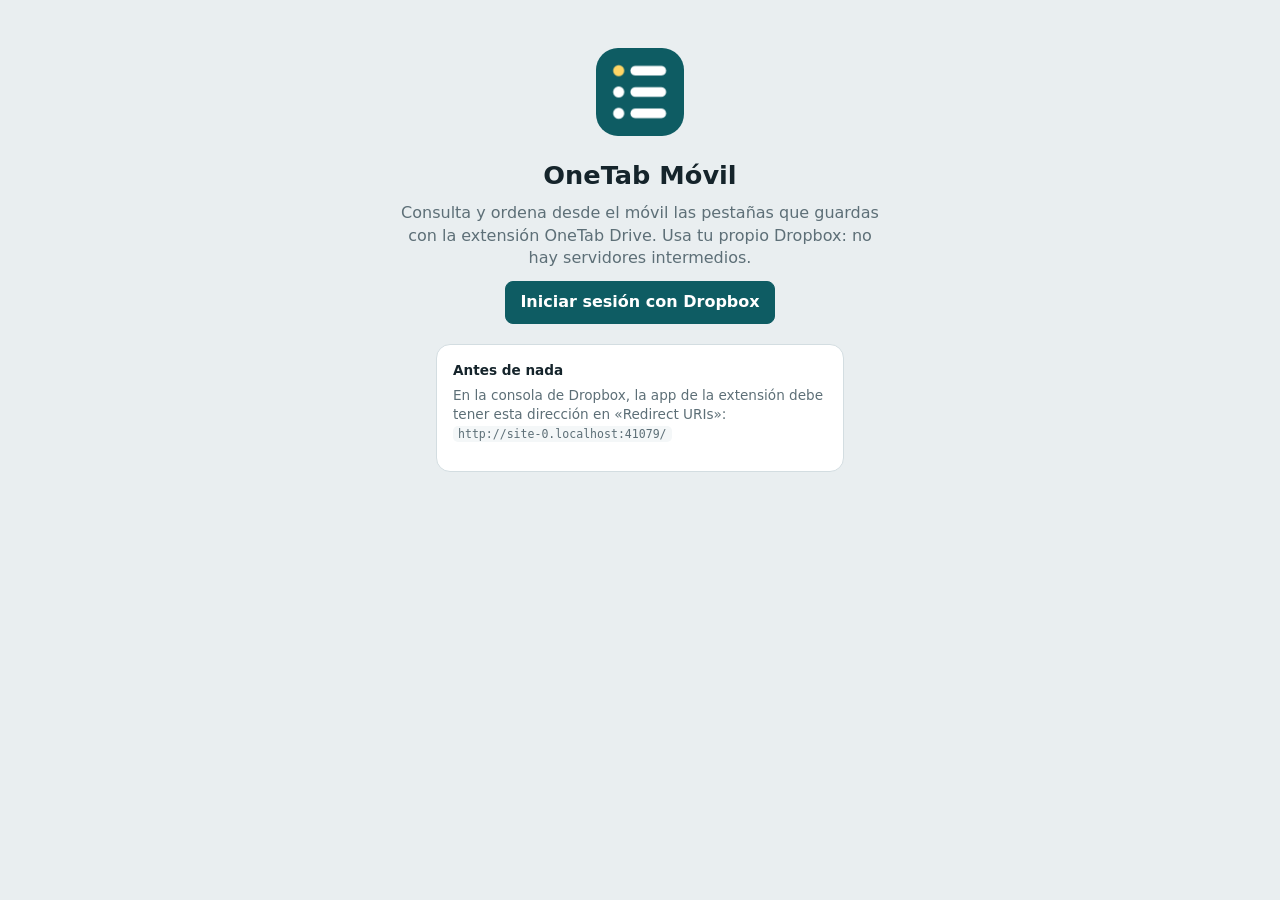
==== index.html @ 8a28ed61 "OneTab Móvil 1.0.0: PWA para gestionar desde el móvil las pestañas de OneTab Drive (Dropbox) Co-Auth" ====
<!doctype html>
<html lang="es">
<head>
<meta charset="utf-8">
<meta name="viewport" content="width=device-width, initial-scale=1, viewport-fit=cover">
<meta http-equiv="Content-Security-Policy" content="default-src 'self'; script-src 'self'; style-src 'self' 'unsafe-inline'; img-src 'self' data:; connect-src https://api.dropboxapi.com https://content.dropboxapi.com; manifest-src 'self'; worker-src 'self'; base-uri 'none'; form-action 'self'; object-src 'none'">
<meta name="referrer" content="no-referrer">
<meta name="theme-color" content="#0e5c63">
<meta name="description" content="Gestiona desde el móvil las pestañas que guardas con OneTab Drive (Dropbox).">
<title>OneTab Móvil</title>
<link rel="manifest" href="manifest.webmanifest">
<link rel="icon" href="icons/icon-192.png">
<link rel="apple-touch-icon" href="icons/apple-touch-icon.png">
<link rel="stylesheet" href="app.css">
<script type="module" src="js/app.js"></script>
</head>
<body>
<div id="app" class="app" aria-live="polite">
  <p class="boot">Cargando…</p>
</div>
<dialog id="sheet" class="sheet"></dialog>
<div id="toast" class="toast" role="status" hidden></div>
<noscript><p class="boot">Esta app necesita JavaScript.</p></noscript>
</body>
</html>
---- app.css ----
/* Mismos colores que la extensión (manager/tokens.css). Claro/oscuro según el sistema o el ajuste. */
:root {
  color-scheme: light;
  --bg: #e9eef0; --surface: #ffffff; --surface-2: #f4f7f8; --ink: #15242b; --muted: #5d6f77; --line: #d3dde1;
  --accent: #0e5c63; --accent-ink: #ffffff; --accent-soft: #d6eaec; --mark: #e8a913; --danger: #b3261e; --focus: #1f7a83;
  --radius-s: 8px; --radius-m: 14px;
  --font: system-ui, -apple-system, "Segoe UI", Roboto, "Helvetica Neue", Arial, sans-serif;
  --safe-b: env(safe-area-inset-bottom, 0px);
  --safe-t: env(safe-area-inset-top, 0px);
}
@media (prefers-color-scheme: dark) {
  :root:not([data-theme="light"]) {
    color-scheme: dark;
    --bg: #0d1517; --surface: #152024; --surface-2: #1b282d; --ink: #e2ebed; --muted: #8ea1a7; --line: #2a3a40;
    --accent: #5cc3c9; --accent-ink: #072326; --accent-soft: #173a3e; --mark: #f2c14e; --danger: #f2867d; --focus: #7fd6db;
  }
}
:root[data-theme="dark"] {
  color-scheme: dark;
  --bg: #0d1517; --surface: #152024; --surface-2: #1b282d; --ink: #e2ebed; --muted: #8ea1a7; --line: #2a3a40;
  --accent: #5cc3c9; --accent-ink: #072326; --accent-soft: #173a3e; --mark: #f2c14e; --danger: #f2867d; --focus: #7fd6db;
}

* { box-sizing: border-box; }
html, body { margin: 0; background: var(--bg); color: var(--ink); font: 16px/1.4 var(--font); -webkit-text-size-adjust: 100%; }
body { min-height: 100dvh; overscroll-behavior-y: contain; }
a { color: inherit; }
button, input, select, textarea { font: inherit; color: inherit; }
:focus-visible { outline: 2px solid var(--focus); outline-offset: 2px; }
.boot { padding: 40px 16px; text-align: center; color: var(--muted); }
.muted { color: var(--muted); }
.small { font-size: .85rem; }
[hidden] { display: none !important; }

/* ───── Estructura ───── */
.app { max-width: 760px; margin: 0 auto; min-height: 100dvh; display: flex; flex-direction: column; }
.top { position: sticky; top: 0; z-index: 5; background: var(--bg); padding: calc(10px + var(--safe-t)) 16px 8px; }
.top-row { display: flex; align-items: center; gap: 10px; }
.top h1 { font-size: 1.35rem; margin: 0; flex: 1; min-width: 0; overflow: hidden; text-overflow: ellipsis; white-space: nowrap; }
.pill { border: 1px solid var(--line); background: var(--surface); border-radius: 999px; padding: 5px 10px; font-size: .8rem; display: inline-flex; align-items: center; gap: 6px; cursor: pointer; white-space: nowrap; }
.pill .dot { width: 8px; height: 8px; border-radius: 50%; background: var(--muted); }
.pill[data-s="ok"] .dot { background: #2e9b57; }
.pill[data-s="syncing"] .dot { background: var(--mark); animation: pulse 1s infinite alternate; }
.pill[data-s="error"] .dot, .pill[data-s="locked"] .dot { background: var(--danger); }
@keyframes pulse { to { opacity: .3; } }
.search { margin-top: 10px; display: flex; gap: 8px; }
.field { width: 100%; border: 1px solid var(--line); background: var(--surface); border-radius: var(--radius-s); padding: 10px 12px; min-height: 44px; }
textarea.field { min-height: 90px; resize: vertical; }
select.field { padding-right: 8px; }
.filters { display: flex; gap: 8px; margin-top: 8px; overflow-x: auto; padding-bottom: 2px; scrollbar-width: none; }
.filters::-webkit-scrollbar { display: none; }
.filters select { width: auto; min-height: 38px; padding: 6px 10px; font-size: .9rem; flex: none; max-width: 60vw; }
.main { flex: 1; padding: 4px 16px calc(96px + var(--safe-b)); }

.nav { position: fixed; left: 0; right: 0; bottom: 0; z-index: 6; background: var(--surface); border-top: 1px solid var(--line); display: flex; justify-content: center; padding-bottom: var(--safe-b); }
.nav-in { display: flex; width: 100%; max-width: 760px; }
.nav a { flex: 1; text-decoration: none; display: flex; flex-direction: column; align-items: center; gap: 2px; padding: 8px 2px 9px; font-size: .72rem; color: var(--muted); position: relative; min-height: 56px; }
.nav a[aria-current="page"] { color: var(--accent); font-weight: 600; }
.nav svg { width: 24px; height: 24px; }
.badge { position: absolute; top: 4px; left: calc(50% + 6px); background: var(--danger); color: #fff; border-radius: 999px; font-size: .68rem; padding: 0 6px; line-height: 17px; font-weight: 600; }

.fab { position: fixed; right: max(16px, calc(50vw - 364px)); bottom: calc(72px + var(--safe-b)); z-index: 6; width: 56px; height: 56px; border-radius: 18px; border: none; background: var(--accent); color: var(--accent-ink); box-shadow: 0 6px 18px rgb(0 0 0 / .22); display: grid; place-items: center; cursor: pointer; }
.fab svg { width: 26px; height: 26px; }

/* ───── Botones ───── */
.btn { border: 1px solid var(--line); background: var(--surface); border-radius: var(--radius-s); padding: 9px 14px; min-height: 42px; cursor: pointer; display: inline-flex; align-items: center; justify-content: center; gap: 6px; }
.btn.primary { background: var(--accent); color: var(--accent-ink); border-color: var(--accent); font-weight: 600; }
.btn.danger { color: var(--danger); }
.btn.block { width: 100%; }
.icon-btn { border: none; background: none; width: 42px; height: 42px; border-radius: 50%; display: grid; place-items: center; cursor: pointer; color: var(--muted); flex: none; }
.icon-btn svg { width: 22px; height: 22px; }
.icon-btn.on { color: var(--mark); }
.row { display: flex; gap: 8px; flex-wrap: wrap; align-items: center; }

/* ───── Tarjetas de grupo ───── */
.count { color: var(--muted); font-size: .85rem; margin: 6px 2px 10px; }
.group { background: var(--surface); border: 1px solid var(--line); border-radius: var(--radius-m); margin-bottom: 10px; overflow: hidden; }
.g-head { display: flex; align-items: flex-start; gap: 4px; padding: 6px 4px 6px 12px; }
.g-main { flex: 1; min-width: 0; padding: 6px 0; cursor: pointer; background: none; border: none; text-align: left; }
.g-title { font-weight: 600; overflow-wrap: anywhere; }
.g-meta { font-size: .8rem; color: var(--muted); margin-top: 2px; display: flex; flex-wrap: wrap; gap: 4px 8px; align-items: center; }
.chip { display: inline-flex; align-items: center; gap: 5px; border-radius: 999px; padding: 1px 8px; background: var(--surface-2); border: 1px solid var(--line); font-size: .75rem; color: var(--ink); }
.chip i { width: 8px; height: 8px; border-radius: 50%; display: inline-block; }
.g-note { margin: 0 12px 8px; padding: 8px 10px; background: var(--surface-2); border-radius: var(--radius-s); font-size: .88rem; white-space: pre-wrap; overflow-wrap: anywhere; }
.tabs { list-style: none; margin: 0; padding: 0 0 6px; border-top: 1px solid var(--line); }
.tab { display: flex; align-items: center; gap: 6px; padding: 0 4px 0 12px; }
.tab + .tab { border-top: 1px solid color-mix(in srgb, var(--line) 55%, transparent); }
.tab a { flex: 1; min-width: 0; display: flex; gap: 10px; align-items: center; padding: 9px 0; text-decoration: none; }
.fav { width: 28px; height: 28px; border-radius: 7px; flex: none; display: grid; place-items: center; font-size: .8rem; font-weight: 700; color: #fff; text-transform: uppercase; }
.t-txt { min-width: 0; }
.t-title { display: block; overflow: hidden; text-overflow: ellipsis; white-space: nowrap; font-size: .95rem; }
.t-url { display: block; overflow: hidden; text-overflow: ellipsis; white-space: nowrap; font-size: .76rem; color: var(--muted); }
.tg { font-size: .72rem; margin: 6px 12px 0; color: var(--muted); }
mark { background: color-mix(in srgb, var(--mark) 45%, transparent); color: inherit; border-radius: 3px; }
.more { display: flex; justify-content: center; margin: 12px 0; }

.empty { text-align: center; padding: 40px 12px; color: var(--muted); }
.empty h2 { color: var(--ink); font-size: 1.1rem; margin: 0 0 6px; }

/* ───── Paneles (ajustes, inicio de sesión) ───── */
.panel { background: var(--surface); border: 1px solid var(--line); border-radius: var(--radius-m); padding: 16px; margin-bottom: 12px; }
.panel h2 { font-size: 1.05rem; margin: 0 0 8px; }
.panel p { margin: 0 0 10px; }
.panel label.opt { display: flex; gap: 10px; align-items: center; min-height: 44px; }
.panel label.opt input { width: 20px; height: 20px; accent-color: var(--accent); }
.list-plain { list-style: none; padding: 0; margin: 0 0 10px; }
.list-plain li { display: flex; align-items: center; gap: 8px; padding: 6px 0; border-bottom: 1px solid var(--line); }
.list-plain li span { flex: 1; min-width: 0; overflow-wrap: anywhere; }
.hero { padding: calc(48px + var(--safe-t)) 16px 24px; text-align: center; }
.hero img { width: 88px; height: 88px; border-radius: 22px; }
.hero h1 { margin: 16px 0 8px; font-size: 1.6rem; }
.hero p { color: var(--muted); max-width: 30em; margin: 0 auto 12px; }
.hero .panel { text-align: left; max-width: 30em; margin: 20px auto; }
.err { color: var(--danger); }
code { font-size: .85em; background: var(--surface-2); padding: 1px 5px; border-radius: 5px; overflow-wrap: anywhere; }

/* ───── Hoja inferior (menús y formularios) ───── */
.sheet { border: none; padding: 0; margin: auto auto 0; width: 100%; max-width: 760px; max-height: 88dvh; border-radius: 18px 18px 0 0; background: var(--surface); color: var(--ink); overflow-y: auto; overscroll-behavior: contain; }
.sheet::backdrop { background: rgb(0 0 0 / .45); }
.sheet[open] { animation: up .18s ease-out; }
@keyframes up { from { transform: translateY(30%); } }
.sheet-in { padding: 8px 16px calc(16px + var(--safe-b)); }
.sheet-grip { width: 40px; height: 4px; border-radius: 4px; background: var(--line); margin: 6px auto 10px; }
.sheet h3 { margin: 0 0 4px; font-size: 1.05rem; overflow-wrap: anywhere; }
.sheet .sub { color: var(--muted); font-size: .82rem; margin: 0 0 10px; overflow-wrap: anywhere; }
.menu { list-style: none; margin: 0; padding: 0; }
.menu button { width: 100%; text-align: left; background: none; border: none; padding: 13px 4px; display: flex; gap: 14px; align-items: center; cursor: pointer; border-radius: var(--radius-s); }
.menu button:active { background: var(--surface-2); }
.menu svg { width: 22px; height: 22px; color: var(--muted); flex: none; }
.menu .danger, .menu .danger svg { color: var(--danger); }
.form { display: grid; gap: 12px; }
.form label { display: grid; gap: 4px; font-size: .9rem; }
.form .actions { display: flex; gap: 8px; justify-content: flex-end; margin-top: 4px; }

.toast { position: fixed; left: 50%; bottom: calc(140px + var(--safe-b)); transform: translateX(-50%); background: var(--ink); color: var(--bg); padding: 10px 16px; border-radius: 10px; z-index: 20; max-width: calc(100vw - 32px); font-size: .9rem; box-shadow: 0 4px 14px rgb(0 0 0 / .25); }
.btn svg { width: 20px; height: 20px; flex: none; }
.list-plain li .chip { flex: none; }
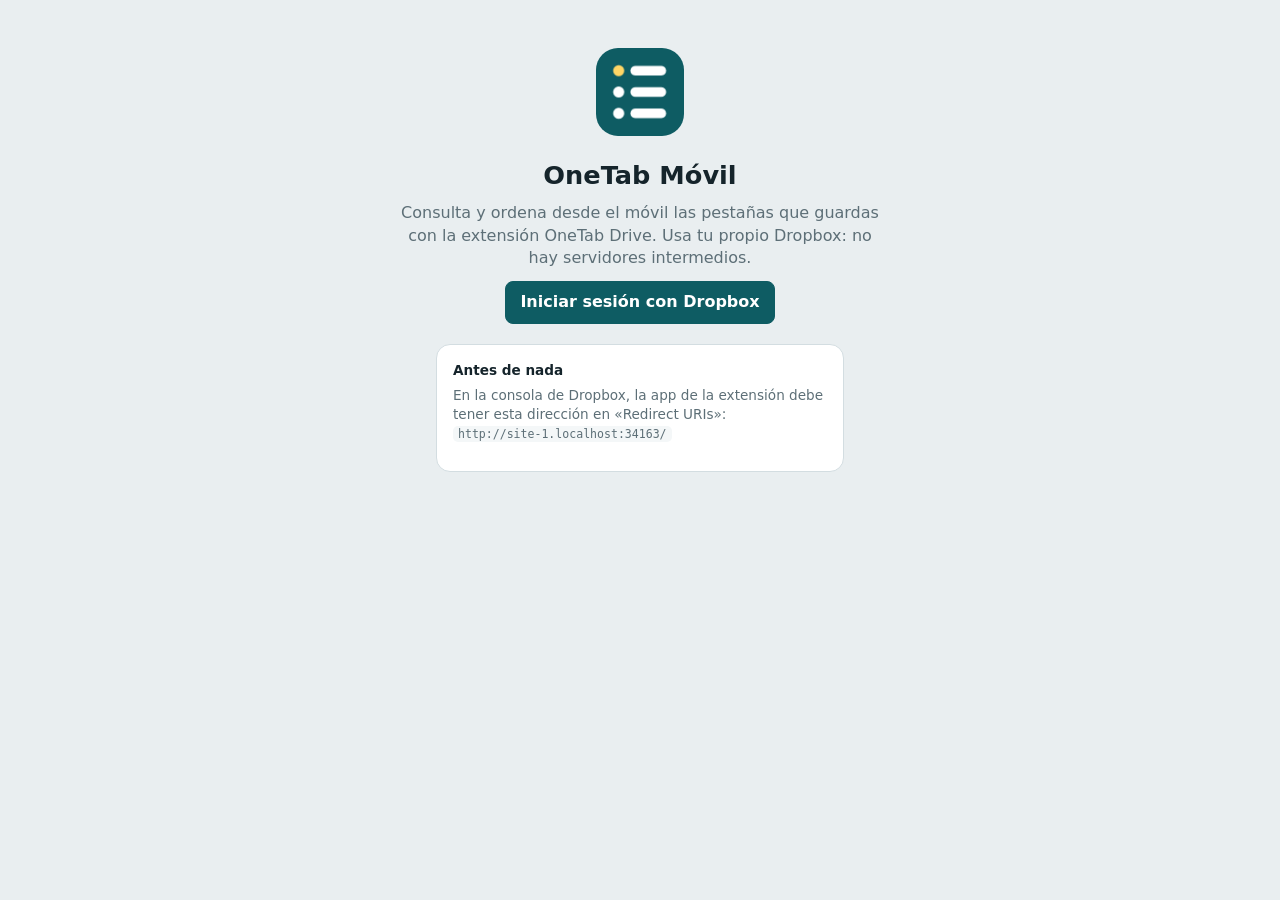
==== commit e9067a1e: "OneTab Móvil 1.1.0: abrir y quitar, deshacer, selección múltiple, recordatorios, capturas, duplicado" ====
--- a/index.html
+++ b/index.html
@@ -3,7 +3,7 @@
 <head>
 <meta charset="utf-8">
 <meta name="viewport" content="width=device-width, initial-scale=1, viewport-fit=cover">
-<meta http-equiv="Content-Security-Policy" content="default-src 'self'; script-src 'self'; style-src 'self' 'unsafe-inline'; img-src 'self' data:; connect-src https://api.dropboxapi.com https://content.dropboxapi.com; manifest-src 'self'; worker-src 'self'; base-uri 'none'; form-action 'self'; object-src 'none'">
+<meta http-equiv="Content-Security-Policy" content="default-src 'self'; script-src 'self'; style-src 'self' 'unsafe-inline'; img-src 'self' data: blob:; connect-src https://api.dropboxapi.com https://content.dropboxapi.com; manifest-src 'self'; worker-src 'self'; base-uri 'none'; form-action 'self'; object-src 'none'">
 <meta name="referrer" content="no-referrer">
 <meta name="theme-color" content="#0e5c63">
 <meta name="description" content="Gestiona desde el móvil las pestañas que guardas con OneTab Drive (Dropbox).">
--- a/app.css
+++ b/app.css
@@ -83,8 +83,18 @@
 .chip i { width: 8px; height: 8px; border-radius: 50%; display: inline-block; }
 .g-note { margin: 0 12px 8px; padding: 8px 10px; background: var(--surface-2); border-radius: var(--radius-s); font-size: .88rem; white-space: pre-wrap; overflow-wrap: anywhere; }
 .tabs { list-style: none; margin: 0; padding: 0 0 6px; border-top: 1px solid var(--line); }
-.tab { display: flex; align-items: center; gap: 6px; padding: 0 4px 0 12px; }
-.tab + .tab { border-top: 1px solid color-mix(in srgb, var(--line) 55%, transparent); }
+.tab-wrap { position: relative; overflow: hidden; }
+.tab-wrap + .tab-wrap { border-top: 1px solid color-mix(in srgb, var(--line) 55%, transparent); }
+.tab { display: flex; align-items: center; gap: 6px; padding: 0 4px 0 12px; background: var(--surface); position: relative; touch-action: pan-y; }
+.swipe-bg { position: absolute; inset: 0; display: flex; align-items: center; justify-content: flex-end; gap: 8px; padding-right: 18px; background: var(--muted); color: #fff; font-weight: 600; font-size: .9rem; opacity: 0; }
+.swipe-bg svg { width: 22px; height: 22px; }
+.tab-wrap.swiping .swipe-bg { opacity: 1; }
+.tab-wrap.armed .swipe-bg { background: #2e9b57; }
+.tab-sel { flex: 1; min-width: 0; display: flex; gap: 10px; align-items: center; padding: 9px 0; background: none; border: none; text-align: left; cursor: pointer; }
+.box { width: 24px; height: 24px; flex: none; color: var(--muted); }
+.box.on, .sel-btn[aria-pressed="true"] { color: var(--accent); }
+.box svg { width: 24px; height: 24px; }
+.group.selected { border-color: var(--accent); box-shadow: 0 0 0 1px var(--accent); }
 .tab a { flex: 1; min-width: 0; display: flex; gap: 10px; align-items: center; padding: 9px 0; text-decoration: none; }
 .fav { width: 28px; height: 28px; border-radius: 7px; flex: none; display: grid; place-items: center; font-size: .8rem; font-weight: 700; color: #fff; text-transform: uppercase; }
 .t-txt { min-width: 0; }
@@ -135,3 +145,33 @@
 .toast { position: fixed; left: 50%; bottom: calc(140px + var(--safe-b)); transform: translateX(-50%); background: var(--ink); color: var(--bg); padding: 10px 16px; border-radius: 10px; z-index: 20; max-width: calc(100vw - 32px); font-size: .9rem; box-shadow: 0 4px 14px rgb(0 0 0 / .25); }
 .btn svg { width: 20px; height: 20px; flex: none; }
 .list-plain li .chip { flex: none; }
+
+.toast { display: flex; align-items: center; gap: 14px; }
+.toast-btn { background: none; border: none; color: var(--accent-soft); font-weight: 700; text-transform: uppercase; font-size: .82rem; letter-spacing: .03em; padding: 4px 0; cursor: pointer; }
+.section { font-size: .95rem; margin: 14px 2px 8px; }
+.chip.due { background: color-mix(in srgb, var(--mark) 30%, var(--surface)); border-color: var(--mark); }
+.panel label.opt, .form label.opt { display: flex; gap: 10px; align-items: center; min-height: 44px; }
+.selbar { position: fixed; left: 0; right: 0; bottom: 0; z-index: 6; background: var(--surface); border-top: 1px solid var(--line); display: flex; align-items: center; gap: 8px; padding: 8px max(16px, calc(50vw - 364px)) calc(8px + var(--safe-b)); }
+.selcount { flex: 1; font-size: .9rem; color: var(--muted); }
+.btn[disabled] { opacity: .5; }
+.back svg { transform: scaleX(1); }
+.shots { display: grid; grid-template-columns: repeat(auto-fill, minmax(150px, 1fr)); gap: 10px; }
+.shot { background: var(--surface); border: 1px solid var(--line); border-radius: var(--radius-m); padding: 0 0 8px; overflow: hidden; text-align: left; cursor: pointer; display: flex; flex-direction: column; }
+.shot-img { aspect-ratio: 4 / 3; background: var(--surface-2); display: block; overflow: hidden; }
+.shot-img img { width: 100%; height: 100%; object-fit: cover; object-position: top; display: block; }
+.shot-img img:not([src]) { visibility: hidden; }
+.shot-img.broken { background: repeating-linear-gradient(45deg, var(--surface-2), var(--surface-2) 8px, var(--line) 8px, var(--line) 9px); }
+.shot-t { font-size: .85rem; padding: 6px 8px 0; overflow: hidden; text-overflow: ellipsis; white-space: nowrap; }
+.shot-d { font-size: .75rem; color: var(--muted); padding: 0 8px; }
+.viewer { margin-top: 12px; }
+.viewer img { width: 100%; display: block; border-radius: 6px; }
+.viewer img + img { border-radius: 0; }
+.mlist { padding: 4px 8px; }
+.mrow { display: flex; align-items: center; gap: 14px; padding: 14px 6px; text-decoration: none; }
+.mrow + .mrow { border-top: 1px solid var(--line); }
+.mrow > span:first-of-type { flex: 1; }
+.mrow svg { width: 22px; height: 22px; color: var(--muted); flex: none; }
+.dup-list li { align-items: flex-start; }
+.imp-res { margin-top: 12px; padding-top: 12px; border-top: 1px solid var(--line); }
+#imp-text, #excl { min-height: 140px; font-size: .9rem; }
+.form .row { justify-content: flex-end; }
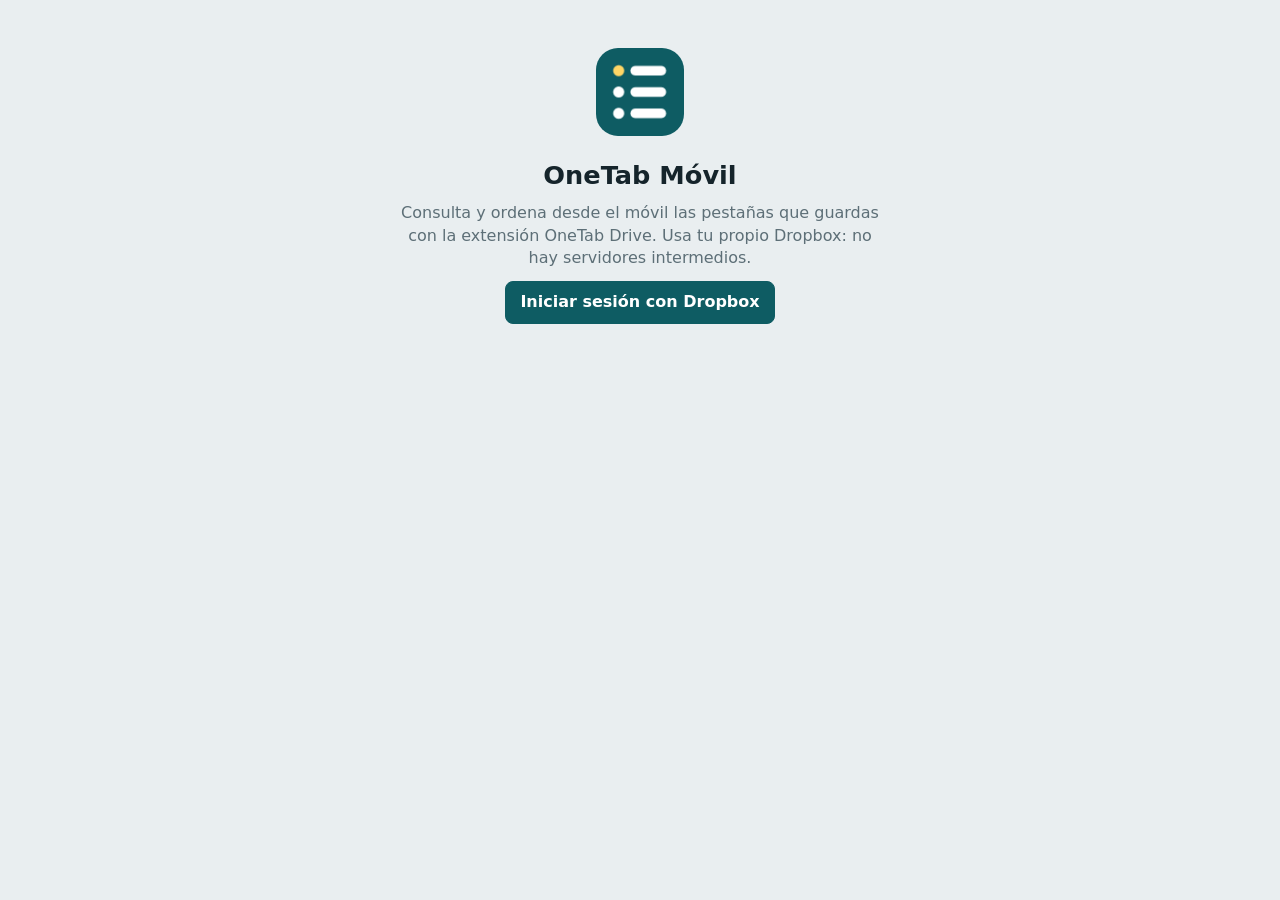
==== commit 883276bf: "1.2.0: pestaña Archivos (intercambio con el ordenador) y Compartir → OneTab con archivos Bandeja com" ====
--- a/index.html
+++ b/index.html
@@ -3,10 +3,10 @@
 <head>
 <meta charset="utf-8">
 <meta name="viewport" content="width=device-width, initial-scale=1, viewport-fit=cover">
-<meta http-equiv="Content-Security-Policy" content="default-src 'self'; script-src 'self'; style-src 'self' 'unsafe-inline'; img-src 'self' data: blob:; connect-src https://api.dropboxapi.com https://content.dropboxapi.com; manifest-src 'self'; worker-src 'self'; base-uri 'none'; form-action 'self'; object-src 'none'">
+<meta http-equiv="Content-Security-Policy" content="default-src 'self'; script-src 'self'; style-src 'self' 'unsafe-inline'; img-src 'self' data: blob:; connect-src https://api.dropboxapi.com https://content.dropboxapi.com https://notify.dropboxapi.com; media-src blob:; manifest-src 'self'; worker-src 'self'; base-uri 'none'; form-action 'self'; object-src 'none'">
 <meta name="referrer" content="no-referrer">
 <meta name="theme-color" content="#0e5c63">
-<meta name="description" content="Gestiona desde el móvil las pestañas que guardas con OneTab Drive (Dropbox).">
+<meta name="description" content="Gestiona desde el móvil las pestañas que guardas con OneTab Drive y pasa archivos al ordenador (Dropbox).">
 <title>OneTab Móvil</title>
 <link rel="manifest" href="manifest.webmanifest">
 <link rel="icon" href="icons/icon-192.png">
--- a/app.css
+++ b/app.css
@@ -175,3 +175,40 @@
 .imp-res { margin-top: 12px; padding-top: 12px; border-top: 1px solid var(--line); }
 #imp-text, #excl { min-height: 140px; font-size: .9rem; }
 .form .row { justify-content: flex-end; }
+
+/* ───── Archivos (intercambio con el ordenador) ───── */
+.xf-send { display: flex; gap: 8px; margin: 6px 0 12px; }
+.xf-pick { flex: 1; min-height: 52px; font-size: 1rem; position: relative; }
+.xf-send > .btn:not(.xf-pick) { flex: none; min-height: 52px; }
+.xf-up { list-style: none; margin: 0 0 12px; padding: 10px 12px; display: grid; gap: 8px; background: var(--surface); border: 1px solid var(--line); border-radius: var(--radius-m); }
+.xf-up li { display: grid; grid-template-columns: 1fr auto; gap: 4px 10px; font-size: .9rem; }
+.xf-up li .xf-bar, .xf-up li .row { grid-column: 1 / -1; }
+.xf-up li.err .xf-meta { color: var(--danger); grid-column: 1 / -1; }
+.xf-up .row .btn { min-height: 36px; padding: 6px 12px; font-size: .88rem; }
+.xf-head { display: flex; align-items: center; gap: 8px; margin: 0 0 6px; }
+.xf-head .count { flex: 1; margin: 0; }
+.xf-live { font-size: .78rem; color: var(--muted); display: inline-flex; align-items: center; gap: 5px; }
+.xf-live::before { content: ""; width: 8px; height: 8px; border-radius: 50%; background: #2e9b57; }
+.xf-list { background: var(--surface); border: 1px solid var(--line); border-radius: var(--radius-m); overflow: hidden; }
+.xf-row { display: flex; align-items: center; border-top: 1px solid var(--line); }
+.xf-row:first-child { border-top: 0; }
+.xf-row.fresh { box-shadow: inset 3px 0 0 var(--accent); background: color-mix(in srgb, var(--accent-soft) 45%, var(--surface)); }
+.xf-open { flex: 1; min-width: 0; display: flex; align-items: center; gap: 12px; padding: 10px 4px 10px 12px; background: none; border: 0; text-align: left; cursor: pointer; }
+.xf-ic { flex: none; width: 52px; height: 52px; border-radius: var(--radius-s); background: var(--surface-2); display: grid; place-items: center; overflow: hidden; color: var(--muted); }
+.xf-ic img { width: 100%; height: 100%; object-fit: cover; }
+.xf-ic svg { width: 26px; height: 26px; }
+.xf-main { flex: 1; min-width: 0; display: flex; flex-direction: column; gap: 2px; }
+.xf-name { font-weight: 600; overflow: hidden; text-overflow: ellipsis; white-space: nowrap; }
+.xf-meta { font-size: .8rem; color: var(--muted); }
+.xf-new { display: inline-block; background: var(--accent); color: var(--accent-ink); border-radius: 999px; padding: 0 7px; font-size: .72rem; font-weight: 600; }
+.xf-snip { font-size: .85rem; color: var(--ink); overflow: hidden; text-overflow: ellipsis; white-space: nowrap; }
+.xf-bar { display: block; height: 4px; border-radius: 4px; background: var(--line); overflow: hidden; margin-top: 3px; }
+.xf-bar i { display: block; height: 100%; background: var(--accent); transition: width .15s; }
+.xf-get { flex: none; width: 52px; height: 52px; margin-right: 6px; color: var(--accent); }
+.xf-get svg { width: 24px; height: 24px; }
+.xf-foot { margin-top: 14px; }
+.xf-acts { margin-bottom: 10px; }
+.xf-acts a.btn { text-decoration: none; }
+.xf-pre { white-space: pre-wrap; overflow-wrap: anywhere; background: var(--surface-2); border-radius: var(--radius-s); padding: 10px 12px; margin: 0; font: inherit; max-height: 50dvh; overflow: auto; user-select: text; }
+.viewer video, .viewer audio { width: 100%; max-height: 60dvh; }
+.nav a span:not(.badge) { overflow: hidden; text-overflow: ellipsis; white-space: nowrap; max-width: 100%; }
